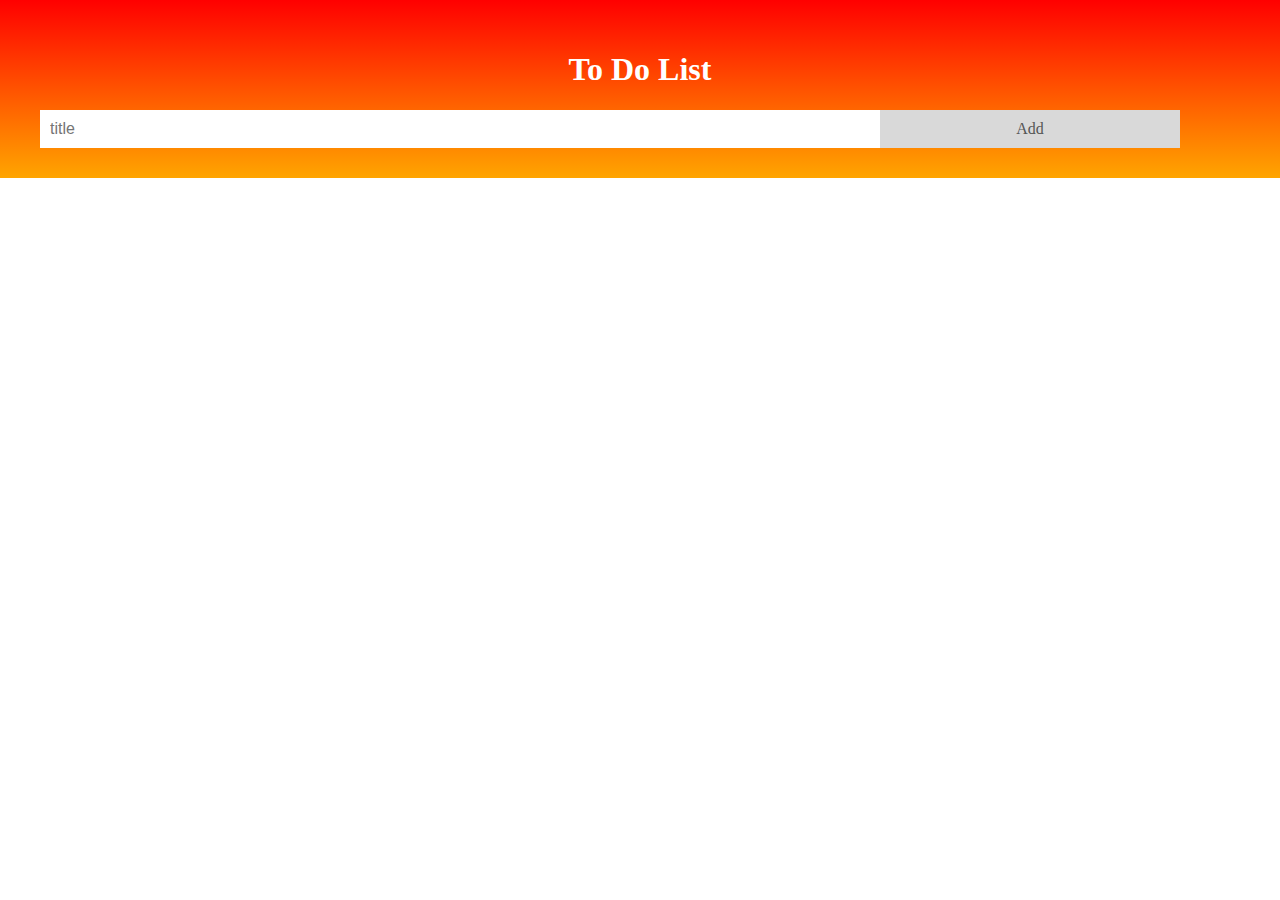
==== todo.html @ 16b8a36a "new implementation" ====
<!DOCTYPE html>
<html lang='en'>

<head>
  <meta charset='UTF-8'>
  <meta name="viewport" content="width=device-width, initial-scale=1.0">
  <meta http-equiv="X-UA-Compatible" content="ie=edge">
  <title> To Do List </title>
  <link rel="stylesheet" href="todo.css">
  
   
 
</head>

<body >
  <div class="container">
    <div id="the-header" class="the-header">
      <h1> To Do List </h1>

      <input type="text" id="the-input" placeholder="title" >
     <span onclick = 'createNewElement()' class="create-button">Add</span>

    </div>
    <ul id="the-ul"> </ul>
  </div>

  <script src='todo.js'></script>
</body>


</html>
---- todo.css ----
body {
    margin: 0;
    min-width: 300px;
  }
  
  .the-header {
    background: linear-gradient(red, orange) ;
    padding: 30px 40px;
    color: white;
    text-align: center;
  
  }
  
  .the-header:after{
    content: "";
    display: table;
    clear: both;
  }
  
 
  #the-input{
  width: 70%;
  padding: 10px;
  float: left;
  font-size: 16px;
  margin: 0;
  border: none;
  border-radius: 0;

  
  }
  
  .create-button{
    padding: 10px;
    width: 25%;
    background-color: #d9d9d9;
    color: #555;
    font-size: 16px;
    float: left;
    text-align: center;
    cursor: pointer;
    border-radius: 0;
  
  }
  .create-button:hover {
    background-color: #bbb;
 

  }
  
  * {
    box-sizing: border-box;
  }
  
  ul {
    margin: 0;
    padding: 0;
    width: "80%";
  }
  
  ul li {
    cursor: pointer;
    position: relative;
    padding: 12px 8px 12px 40px;
    background: #eee;
    font-size: 18px;
    transition: 0.2s;
    width: "80%";
  
    /* make the list items unselectable */
    -webkit-user-select: none;
    -moz-user-select: none;
    -ms-user-select: none;
    user-select: none;
  }
  
  ul li:nth-child(odd){
    background-color: #f6f9f3;
    width: "80%"
  }
  
  
  ul li.checked {
    background: #a4b029;
    color: white;
    text-decoration: line-through;
  }
  
  
  ul li.checked::before {
    content: '';
    position: absolute;
    border-color: white;
    border-style: solid;
    border-width: 0 2px 2px 0;
    top: 10px;
    left:15px;
    transform:rotate(45deg);
    height: 15px;
    width:10px
  }
  
  ul li:hover {
    background-color: #f0cc3bee;
  
  
  }
  
  .close {
    position: absolute;
    right: 0;
    top:0;
    padding: 12px 15px 12px 15px;
  
  }
  .close:hover {
    background:rgb(223, 89, 6);
  }
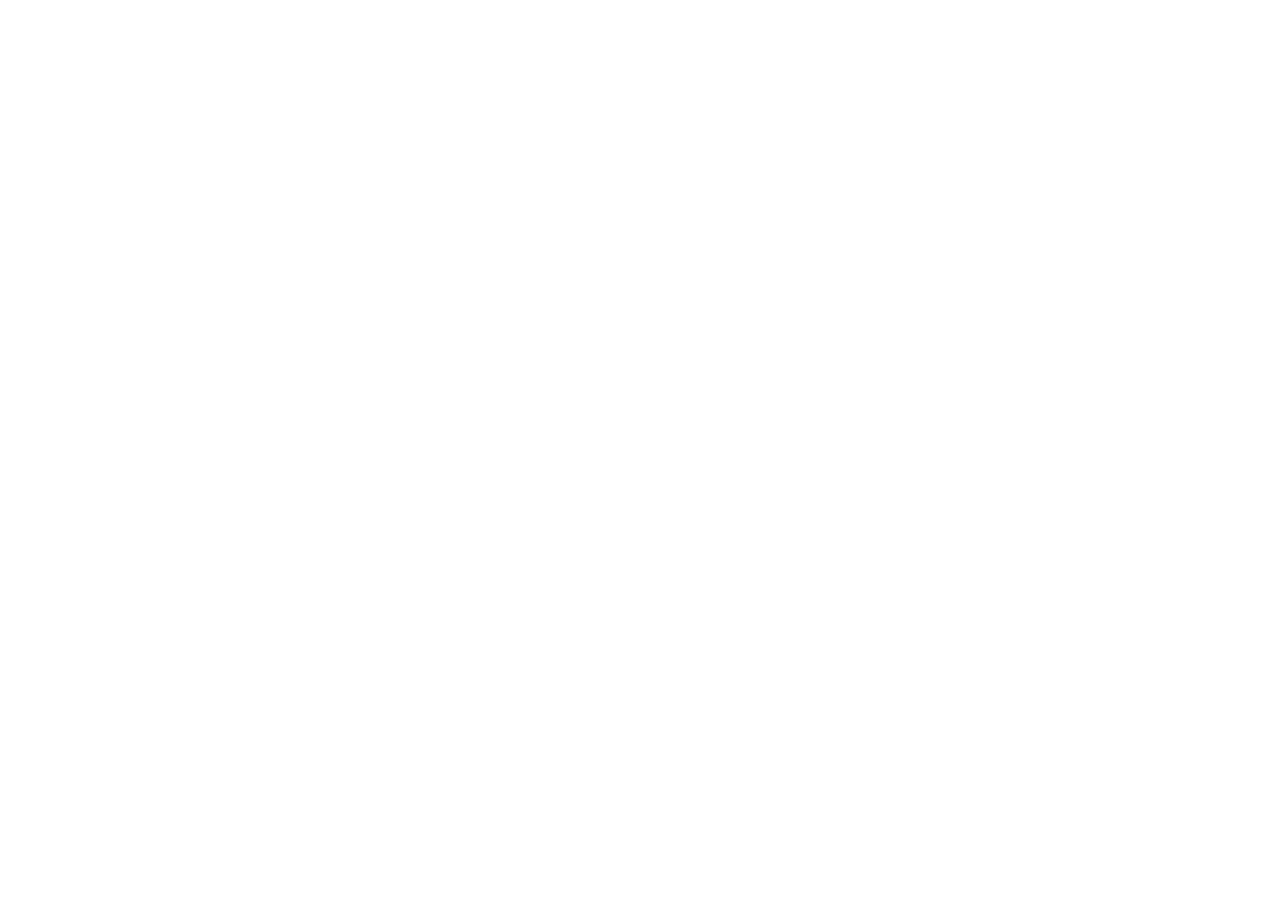
==== commit e169d6ed: "different to do list" ====
--- a/todo.html
+++ b/todo.html
@@ -13,17 +13,6 @@
 </head>
 
 <body >
-  <div class="container">
-    <div id="the-header" class="the-header">
-      <h1> To Do List </h1>
-
-      <input type="text" id="the-input" placeholder="title" >
-     <span onclick = 'createNewElement()' class="create-button">Add</span>
-
-    </div>
-    <ul id="the-ul"> </ul>
-  </div>
-
   <script src='todo.js'></script>
 </body>
 
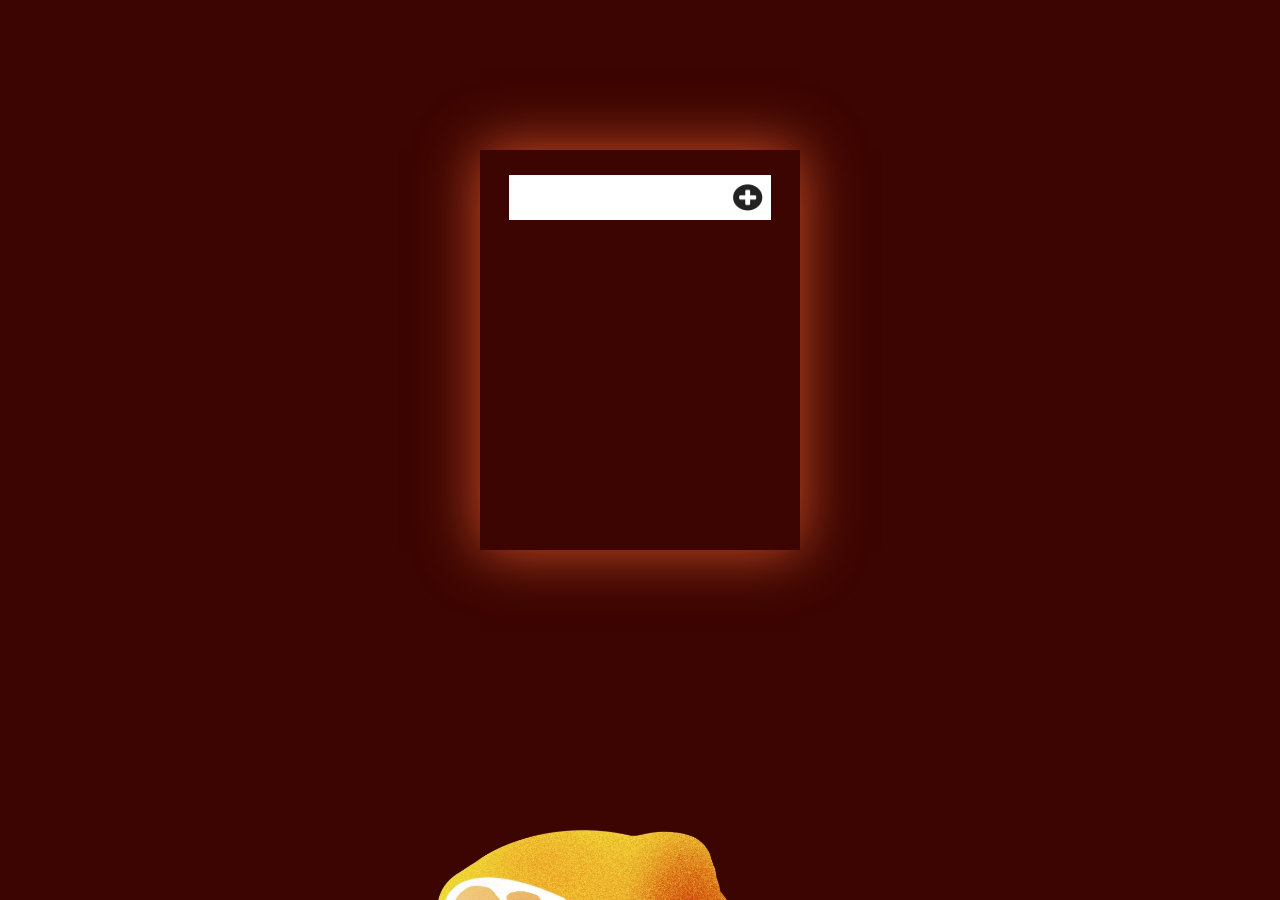
==== commit 2a8c2758: "html and css added" ====
--- a/todo.html
+++ b/todo.html
@@ -2,18 +2,25 @@
 <html lang='en'>
 
 <head>
-  <meta charset='UTF-8'>
-  <meta name="viewport" content="width=device-width, initial-scale=1.0">
-  <meta http-equiv="X-UA-Compatible" content="ie=edge">
-  <title> To Do List </title>
-  <link rel="stylesheet" href="todo.css">
-  
-   
- 
+    <meta charset='UTF-8'>
+    <meta name="viewport" content="width=device-width, initial-scale=1.0">
+    <meta http-equiv="X-UA-Compatible" content="ie=edge">
+    <title> To Do List </title>
+    <link rel="stylesheet" href="todo.css">
+
+
+
 </head>
 
-<body >
-  <script src='todo.js'></script>
+<body>
+    <div class="container">
+        <input type="text" class="addTxt">
+    <button class="addButton">
+        <img src="./plus-circle1.png">
+    </button>
+        <div class="list"></div>
+    </div>
+    <script src='todo.js'></script>
 </body>
 
 
--- a/todo.css
+++ b/todo.css
@@ -1,118 +1,81 @@
 body {
-    margin: 0;
-    min-width: 300px;
+   background: url("./lemon.jpg");
+   background-size: cover;
   }
   
-  .the-header {
-    background: linear-gradient(red, orange) ;
-    padding: 30px 40px;
-    color: white;
-    text-align: center;
-  
+  .container {
+      position: absolute;
+      height: 25pc;
+      width: 20pc;
+      margin: auto;
+      top:0; 
+      right:0;
+      bottom: 200px;
+      left:0;
+      backdrop-filter: blur(8px);
+      box-shadow: 0 0 55px rgb(206, 82, 37);
+   
   }
-  
-  .the-header:after{
-    content: "";
-    display: table;
-    clear: both;
-  }
-  
- 
-  #the-input{
-  width: 70%;
-  padding: 10px;
-  float: left;
-  font-size: 16px;
-  margin: 0;
-  border: none;
-  border-radius: 0;
-
-  
-  }
-  
-  .create-button{
-    padding: 10px;
-    width: 25%;
-    background-color: #d9d9d9;
-    color: #555;
-    font-size: 16px;
-    float: left;
-    text-align: center;
-    cursor: pointer;
-    border-radius: 0;
-  
-  }
-  .create-button:hover {
-    background-color: #bbb;
- 
+  .addTxt{
+position: absolute;
+height: 5px;
+width: 60%;
+margin: auto;
+top: 25px;
+right: 0;
+left: 0;
+outline: none;
+border: none;
+padding: 20px;
+padding-right: 50px;
+font-family: -apple-system, BlinkMacSystemFont, 'Segoe UI', Roboto, Oxygen, Ubuntu, Cantarell, 'Open Sans', 'Helvetica Neue', sans-serif;
 
   }
-  
-  * {
-    box-sizing: border-box;
+
+  .addButton {
+position: absolute;
+height: 40px;
+width: 40px;
+margin: auto;
+top: 28px;
+right: 35px;
+cursor: pointer;
+background: transparent;
+outline: none;
+border: 0;
+
   }
-  
-  ul {
-    margin: 0;
-    padding: 0;
-    width: "80%";
+
+  .addButton img{
+position: absolute;
+height: 40px;
+width: 45px;
+margin: auto;
+top: 0;
+bottom: 0;
+right: 0;
+left: 0;
   }
-  
-  ul li {
-    cursor: pointer;
-    position: relative;
-    padding: 12px 8px 12px 40px;
-    background: #eee;
-    font-size: 18px;
-    transition: 0.2s;
-    width: "80%";
-  
-    /* make the list items unselectable */
-    -webkit-user-select: none;
-    -moz-user-select: none;
-    -ms-user-select: none;
-    user-select: none;
+
+  .list {
+      position: absolute;
+      height: 75%;
+      width:100%;
+      margin: auto;
+      right: 0;
+      bottom: 0;
+      left: 0;
+      overflow-y: scroll;
+      overflow-x: hidden;
+      
   }
-  
-  ul li:nth-child(odd){
-    background-color: #f6f9f3;
-    width: "80%"
+
+  .list::-webkit-scrollbar {
+      -webkit-appearance: none;
+      width:7px
   }
-  
-  
-  ul li.checked {
-    background: #a4b029;
-    color: white;
-    text-decoration: line-through;
+.list::-webkit-scrollbar-thumb {
+    border-radius: 4px;
+    background-color: rgba(0, 0, 0, .5);
+    box-shadow: 0 0 1px rgba(255, 255, 255, .5);
   }
-  
-  
-  ul li.checked::before {
-    content: '';
-    position: absolute;
-    border-color: white;
-    border-style: solid;
-    border-width: 0 2px 2px 0;
-    top: 10px;
-    left:15px;
-    transform:rotate(45deg);
-    height: 15px;
-    width:10px
-  }
-  
-  ul li:hover {
-    background-color: #f0cc3bee;
-  
-  
-  }
-  
-  .close {
-    position: absolute;
-    right: 0;
-    top:0;
-    padding: 12px 15px 12px 15px;
-  
-  }
-  .close:hover {
-    background:rgb(223, 89, 6);
-  }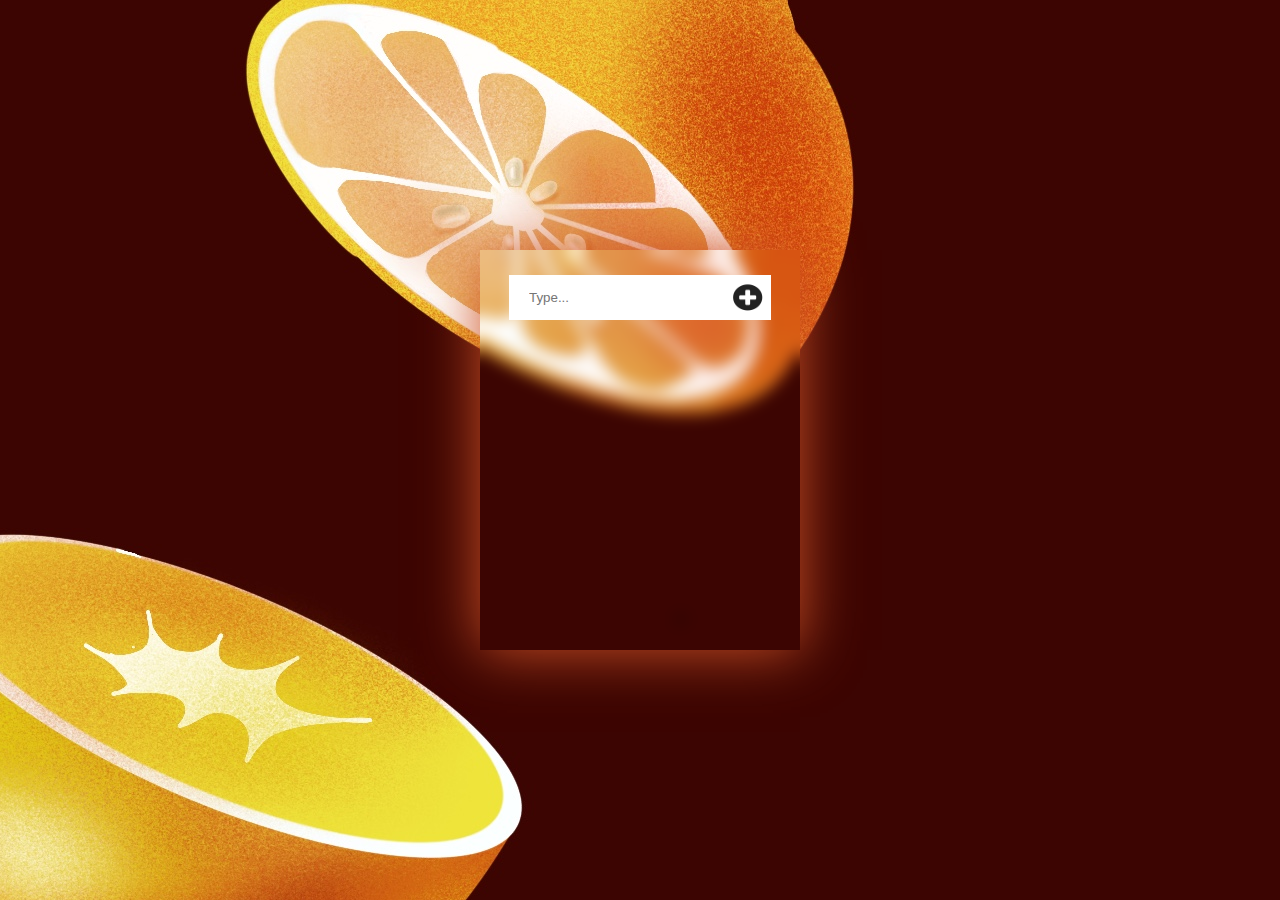
==== commit e24ed81c: "done, added text clearing func" ====
--- a/todo.html
+++ b/todo.html
@@ -14,8 +14,8 @@
 
 <body>
     <div class="container">
-        <input type="text" class="addTxt">
-    <button class="addButton">
+        <input type="text" class="addTxt" placeholder="Type...">
+    <button class="addButton" onclick="addElement()">
         <img src="./plus-circle1.png">
     </button>
         <div class="list"></div>
--- a/todo.css
+++ b/todo.css
@@ -1,8 +1,15 @@
 body {
-   background: url("./lemon.jpg");
-   background-size: cover;
+   background-image: url("./lemon.jpg");
+   background-position: center; 
+   background-repeat: no-repeat;
+   height:100px;
+   width: 50px;
+
+
   }
-  
+  /* ::selection {
+    background: transparent;
+  } */
   .container {
       position: absolute;
       height: 25pc;
@@ -10,7 +17,7 @@
       margin: auto;
       top:0; 
       right:0;
-      bottom: 200px;
+      bottom: 0;
       left:0;
       backdrop-filter: blur(8px);
       box-shadow: 0 0 55px rgb(206, 82, 37);
@@ -57,25 +64,67 @@
 left: 0;
   }
 
-  .list {
-      position: absolute;
-      height: 75%;
-      width:100%;
-      margin: auto;
-      right: 0;
-      bottom: 0;
-      left: 0;
-      overflow-y: scroll;
-      overflow-x: hidden;
-      
+ .list {
+  position: absolute;
+  height: 75%;
+  width: 100%;
+  margin: auto;
+  right: 0;
+  left: 0;
+  bottom: 0;
+  overflow-y: scroll;
+  overflow-x: hidden;
+}
+.list::-webkit-scrollbar {
+  -webkit-appearance: none;
+  appearance: none;
+}
+
+.element {
+    position: relative;
+    height: fit-content;
+    margin: 15px;
+    width: 55%;
+    right:-1px;
+    text-align: left;
+    transition: 0.2s;
+    padding: 10px;
+    background: #fff;
+    cursor: pointer;
+    z-index: 4;
+    border-radius: 2px;
+    padding-right: 80px;
+    word-wrap: break-word;
+    font-family: -apple-system, BlinkMacSystemFont, "Segoe UI", Roboto, Oxygen,
+      Ubuntu, Cantarell, "Open Sans", "Helvetica Neue", sans-serif;
   }
 
-  .list::-webkit-scrollbar {
-      -webkit-appearance: none;
-      width:7px
+.element .tick {
+    position: absolute;
+    margin: auto;
+    height: 20px;
+    top: 0;
+    bottom: 0;
+    right: 50px;
+    float: right;
+    z-index: +5;
+    filter: grayscale(1);
+    
   }
-.list::-webkit-scrollbar-thumb {
-    border-radius: 4px;
-    background-color: rgba(0, 0, 0, .5);
-    box-shadow: 0 0 1px rgba(255, 255, 255, .5);
+  .element .trashbin {
+    position: absolute;
+    margin: auto;
+    height: 30px;
+    top: 0;
+    bottom: 0;
+    right: 10px;
+    float: right;
+    z-index: +5;
+    filter: grayscale(1);
   }
+  
+
+
+  .element:hover {
+    transform: scale(1.1);
+  }